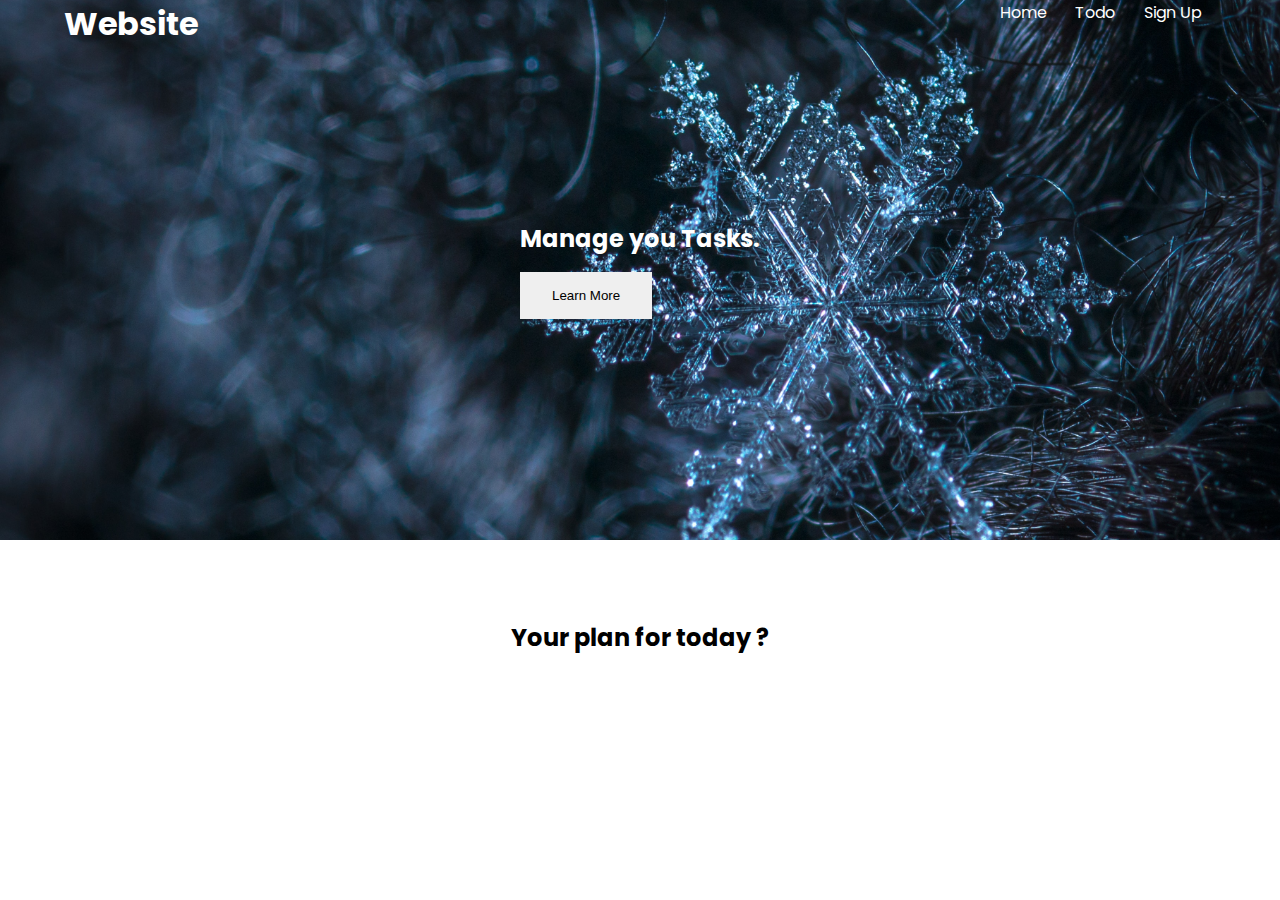
==== dom_learning/index.html @ e1eb3626 "day 3 of js learning" ====
<!DOCTYPE html>
<html lang="en">
<head>
    <meta charset="UTF-8">
    <meta http-equiv="X-UA-Compatible" content="IE=edge">
    <meta name="viewport" content="width=device-width, initial-scale=1.0">
    <link rel="stylesheet" href="./style.css">
    <title>To-Do</title>
</head>
<body>
    <header class="header">
        <nav class="nav container">
            <h1 class = "logo"> Website</h1>
            <ul class="nav-items">
                <li><a href="http://">Home</a></li>
                <li><a href="http://">Todo</a></li>
                <li><a href="http://">Sign Up</a></li>
            </ul>
        </nav>
        <div class="headline">
            <h2>Manage you Tasks.</h2>
            <button class="btn btn-headline">Learn More</button>
        </div>
    </header>
    <section class="todo-section">
        <h2>Your plan for today ?</h2>
    </section>
</body>
</html>
---- dom_learning/style.css ----
@import url('https://fonts.googleapis.com/css2?family=Poppins:wght@200;300;400;500&display=swap');

*{
    box-sizing: border-box;
    padding: 0;
    margin: 0;
}

body{
    font-family: 'Poppins', sans-serif;
}

a{
    text-decoration: none;
    color: white;
}

.header{
    position: relative;
    min-height: 60vh;
    background-image: url('./bg_image.jpg');
    background-position: center;
    background-repeat: no-repeat;
    background-size: cover;
    color: white;
}

.container{
    max-width: 1200px;
    margin: auto;
    width: 90%;
}

.nav{
    min-height: 8vh;
    display: flex;
    justify-content: space-between;
}

.nav-items{
    width: 20%;
    display: flex;
    list-style-type: none;
    justify-content: space-around;
}

.headline{
    position: absolute;
    top: 50%;
    left: 50%;
    transform: translate(-50%, -50%);
}

.btn{
    display: inline;
    outline: none;
    border: none;
    cursor: pointer;
}

.btn-headline{
    padding: 1rem 2rem;
    font-size: 1 rem;
    margin-top: 1rem;
    font-weight: 500;
}

.todo-section{
    margin-top: 5rem;
    text-align: center;
}
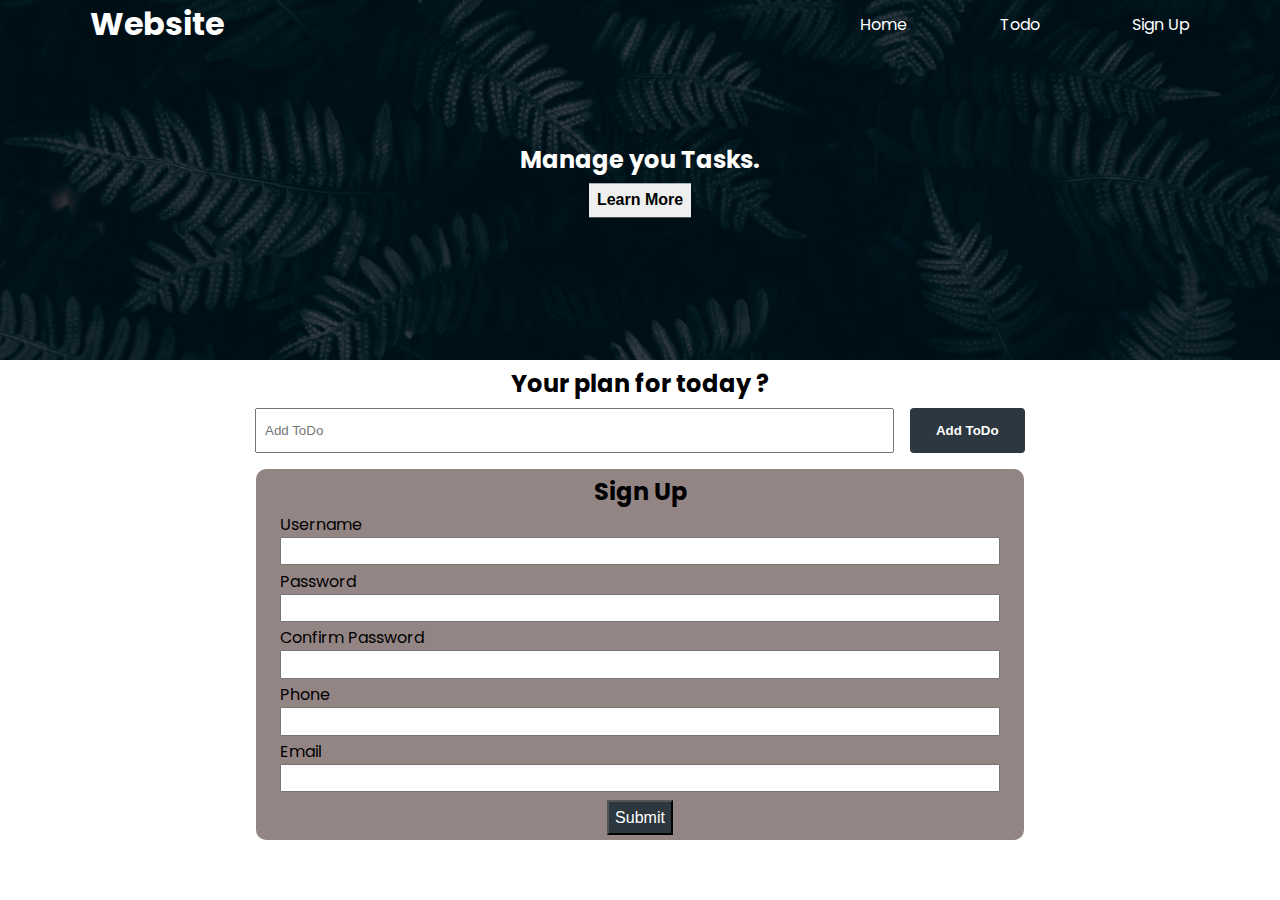
==== commit 5491db8f: "day 4 of js learning" ====
--- a/dom_learning/index.html
+++ b/dom_learning/index.html
@@ -5,6 +5,7 @@
     <meta http-equiv="X-UA-Compatible" content="IE=edge">
     <meta name="viewport" content="width=device-width, initial-scale=1.0">
     <link rel="stylesheet" href="./style.css">
+    <script src="./dom.js" defer></script>
     <title>To-Do</title>
 </head>
 <body>
@@ -22,8 +23,38 @@
             <button class="btn btn-headline">Learn More</button>
         </div>
     </header>
-    <section class="todo-section">
+    <section class="todo-section container">
         <h2>Your plan for today ?</h2>
+        <form class="form-todo" action="">
+            <input type="text" name="" id="" placeholder="Add ToDo">
+            <input type="submit" value="Add ToDo">
+        </form>
+    </section>
+    <section class="section-signup container">
+        <h2>Sign Up</h2>
+        <form action="" class="signup-form">
+            <div class="form-group">
+                <label for="username">Username</label>
+                <input type="text" name="username" id="username">
+            </div>
+            <div class="form-group">
+                <label for="password">Password</label>
+                <input type="text" name="password" id="password">
+            </div>
+            <div class="form-group">
+                <label for="confirmPassword">Confirm Password</label>
+                <input type="text" name="confirmPassword" id="confirmPassword">
+            </div>
+            <div class="form-group">
+                <label for="phone">Phone</label>
+                <input type="text" name="phone" id="phone">
+            </div>
+            <div class="form-group">
+                <label for="email">Email</label>
+                <input type="email" name="email" id="email">
+            </div>
+            <button type="submit" class="signup-btn">Submit</button>
+        </form>
     </section>
 </body>
 </html>--- a/dom_learning/style.css
+++ b/dom_learning/style.css
@@ -1,4 +1,4 @@
-@import url('https://fonts.googleapis.com/css2?family=Poppins:wght@200;300;400;500&display=swap');
+@import url('https://fonts.googleapis.com/css2?family=Poppins:wght@200;300;400;500;600;700&display=swap');
 
 *{
     box-sizing: border-box;
@@ -17,7 +17,7 @@
 
 .header{
     position: relative;
-    min-height: 60vh;
+    min-height: 40vh;
     background-image: url('./bg_image.jpg');
     background-position: center;
     background-repeat: no-repeat;
@@ -26,25 +26,27 @@
 }
 
 .container{
-    max-width: 1200px;
+    max-width: 1100px;
     margin: auto;
     width: 90%;
 }
 
 .nav{
-    min-height: 8vh;
+    min-height: 4vh;
     display: flex;
+    justify-content: space-between;
+    align-items: center;
+}
+
+.nav-items{
+    width: 30%;
+    display: flex;
+    list-style-type: none;
     justify-content: space-between;
 }
 
-.nav-items{
-    width: 20%;
-    display: flex;
-    list-style-type: none;
-    justify-content: space-around;
-}
-
 .headline{
+    text-align: center;
     position: absolute;
     top: 50%;
     left: 50%;
@@ -52,20 +54,88 @@
 }
 
 .btn{
-    display: inline;
+    display: inline-block;
     outline: none;
     border: none;
     cursor: pointer;
 }
 
 .btn-headline{
-    padding: 1rem 2rem;
-    font-size: 1 rem;
-    margin-top: 1rem;
-    font-weight: 500;
+    padding: 0.5rem 0.5rem;
+    font-size: 1rem;
+    margin-top: 0.4rem;
+    font-weight: 600;
 }
 
 .todo-section{
-    margin-top: 5rem;
+    margin-top: 0.4rem;
     text-align: center;
+}
+
+.form-todo{
+    width: 70%;
+    margin: auto;
+    margin-top: 0.4rem;
+    min-height: 5vh;
+    display: flex;
+    justify-content: space-between;
+}
+
+.form-todo input{
+    min-height: 100%;
+}
+
+.form-todo input[type="text"]{
+    width: 83%;
+    padding: 0.5rem;
+    font-weight: 400;
+}
+
+.form-todo input[type="submit"]{
+    width: 15%;
+    border: none;
+    border-radius: 4px;
+    background-color: rgb(44, 55, 63);
+    color: white;
+    font-weight: bold;
+}
+
+.section-signup{
+    width: 60%;
+    margin: 1rem auto;
+    text-align: center;
+    background: rgb(148, 133, 133);
+    border-radius: 10px;
+    padding: 0.3rem;
+}
+
+.signup-form{
+    max-width: 800px;
+    text-align: left;
+    width: 95%;
+    margin: auto;
+}
+
+.signup-form label{
+    display: block;
+}
+
+.signup-form input{
+    padding: 0.3rem;
+    display: block;
+    width: 100%;
+}
+
+.form-group{
+    margin-top: 0.2rem;
+}
+
+.signup-btn{
+    background: rgb(44, 55, 63);
+    color: white;
+    padding: 0.4rem 0.4rem;
+    font-size: 1rem;
+    display: block;
+    margin: auto;
+    margin-top: 0.5rem;
 }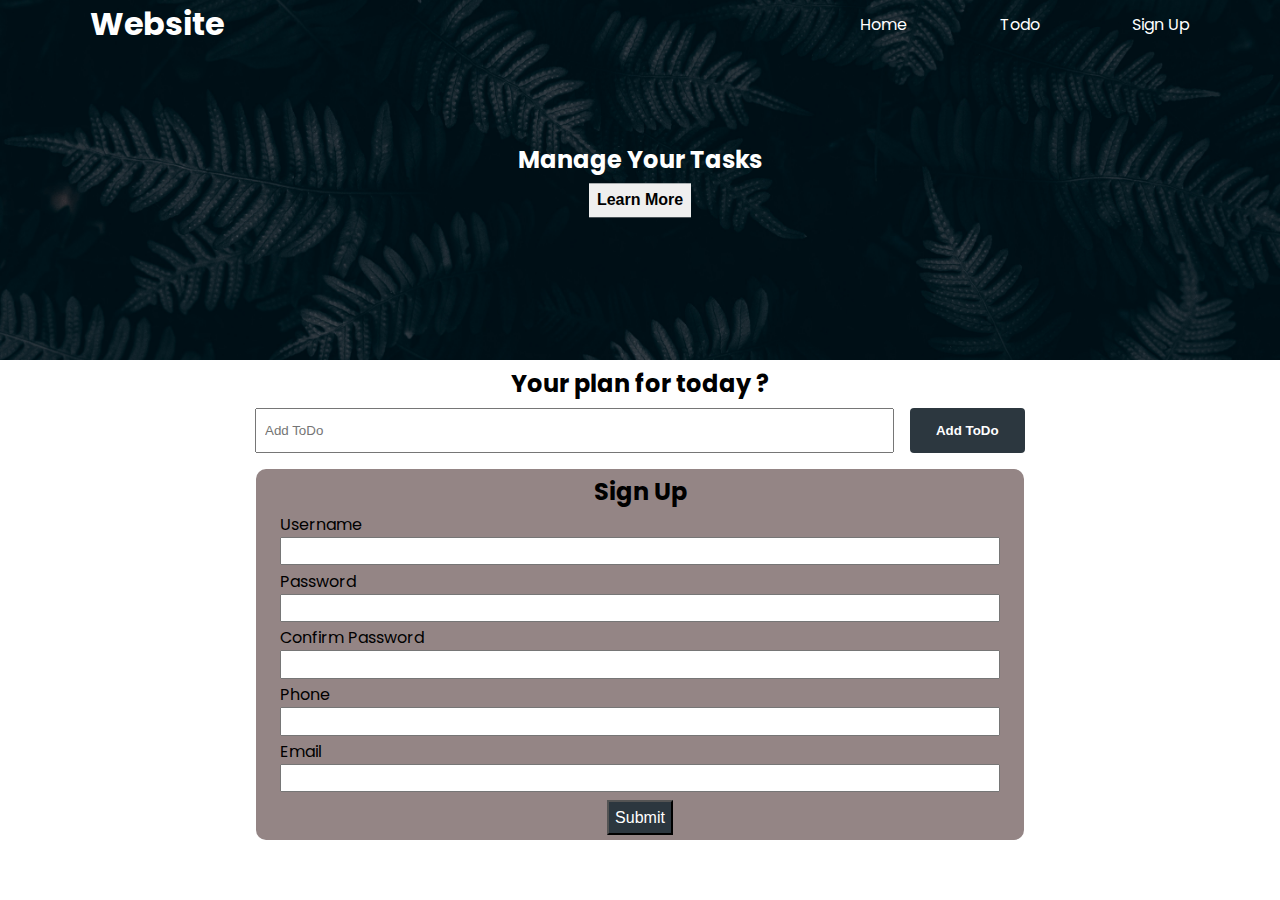
==== commit 980957c0: "day 5 of js learning" ====
--- a/dom_learning/index.html
+++ b/dom_learning/index.html
@@ -13,13 +13,13 @@
         <nav class="nav container">
             <h1 class = "logo"> Website</h1>
             <ul class="nav-items">
-                <li><a href="http://">Home</a></li>
-                <li><a href="http://">Todo</a></li>
-                <li><a href="http://">Sign Up</a></li>
+                <li class="nav-item"><a href="#home">Home</a></li>
+                <li class="nav-item"><a href="http://">Todo</a></li>
+                <li class="nav-item"><a href="http://">Sign Up</a></li>
             </ul>
         </nav>
         <div class="headline">
-            <h2>Manage you Tasks.</h2>
+            <h2 id="main-heading">Manage Your Tasks <span style="display: none;">Hello</span></h2>
             <button class="btn btn-headline">Learn More</button>
         </div>
     </header>
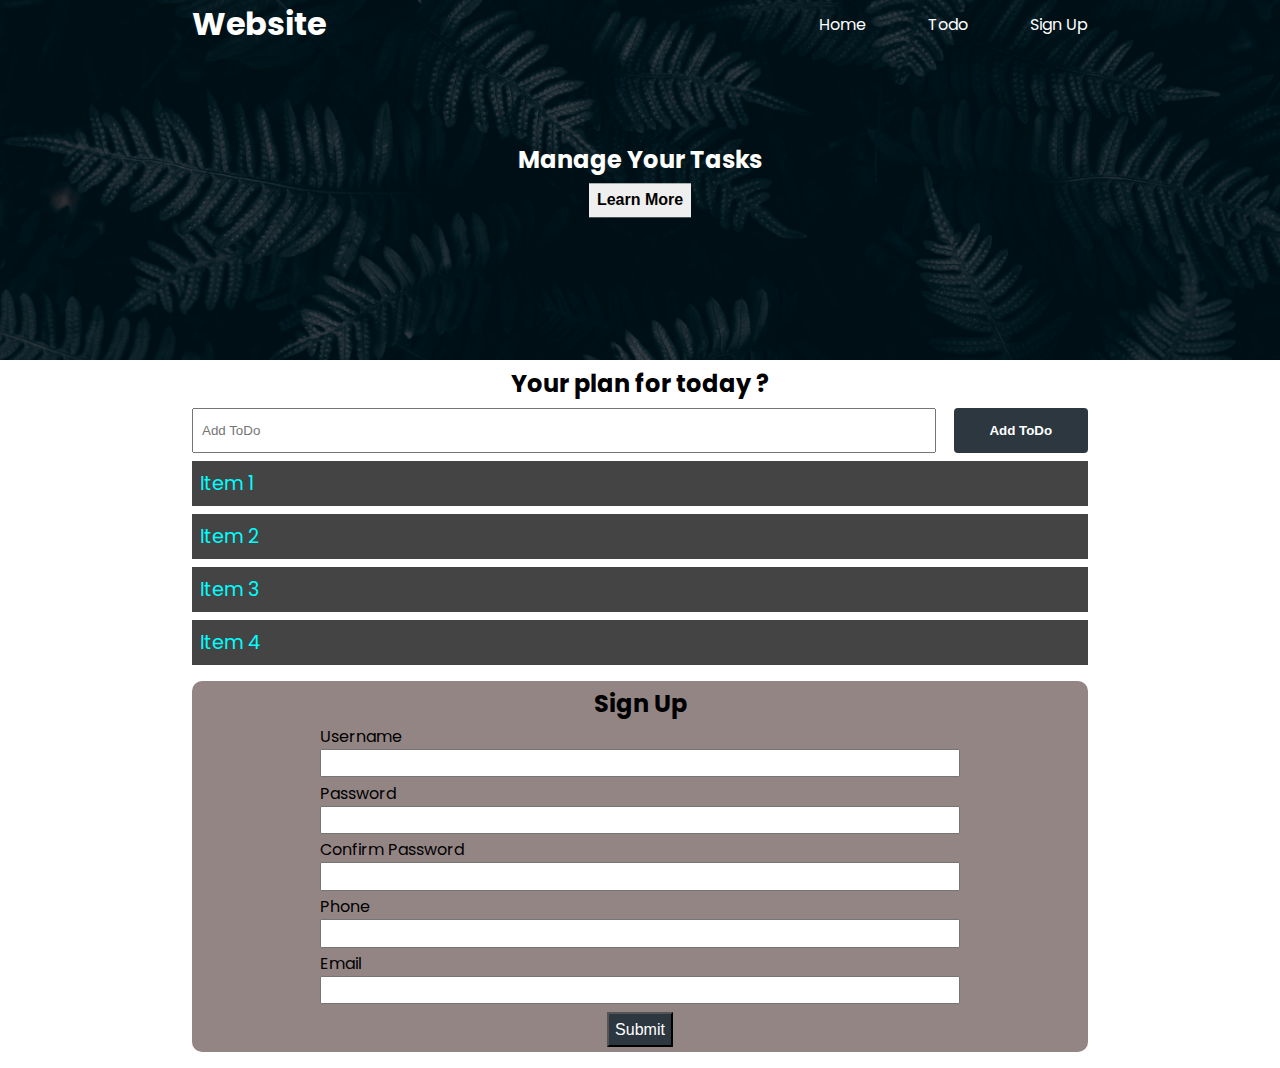
==== commit 74f46c7b: "Day 6 of JS learning" ====
--- a/dom_learning/index.html
+++ b/dom_learning/index.html
@@ -5,7 +5,9 @@
     <meta http-equiv="X-UA-Compatible" content="IE=edge">
     <meta name="viewport" content="width=device-width, initial-scale=1.0">
     <link rel="stylesheet" href="./style.css">
-    <script src="./dom.js" defer></script>
+    <!-- <script src="./dom.js" defer></script> -->
+    <!-- <script src="./dom_classes.js" defer></script> -->
+    <script src="./dom_events.js" defer></script>
     <title>To-Do</title>
 </head>
 <body>
@@ -29,6 +31,12 @@
             <input type="text" name="" id="" placeholder="Add ToDo">
             <input type="submit" value="Add ToDo">
         </form>
+        <ul class="todo-list">
+            <li>Item 1</li>
+            <li>Item 2</li>
+            <li>Item 3</li>
+            <li>Item 4</li>
+        </ul>
     </section>
     <section class="section-signup container">
         <h2>Sign Up</h2>
--- a/dom_learning/style.css
+++ b/dom_learning/style.css
@@ -28,7 +28,7 @@
 .container{
     max-width: 1100px;
     margin: auto;
-    width: 90%;
+    width: 70%;
 }
 
 .nav{
@@ -72,8 +72,12 @@
     text-align: center;
 }
 
+.bg-dark{
+    background: #000;
+    color: #eee;
+}
+
 .form-todo{
-    width: 70%;
     margin: auto;
     margin-top: 0.4rem;
     min-height: 5vh;
@@ -99,9 +103,18 @@
     color: white;
     font-weight: bold;
 }
-
+.todo-list{
+    text-align: left;
+    font-size: 1.2rem;
+    list-style-type: none;
+}
+.todo-list li{
+    padding: 0.5rem;
+    background: #444;
+    color: cyan;
+    margin-top: 0.5rem;
+}
 .section-signup{
-    width: 60%;
     margin: 1rem auto;
     text-align: center;
     background: rgb(148, 133, 133);
@@ -117,13 +130,16 @@
 }
 
 .signup-form label{
+    margin: auto;
     display: block;
+    width: 80%;
 }
 
 .signup-form input{
+    margin: auto;
     padding: 0.3rem;
     display: block;
-    width: 100%;
+    width: 80%;
 }
 
 .form-group{
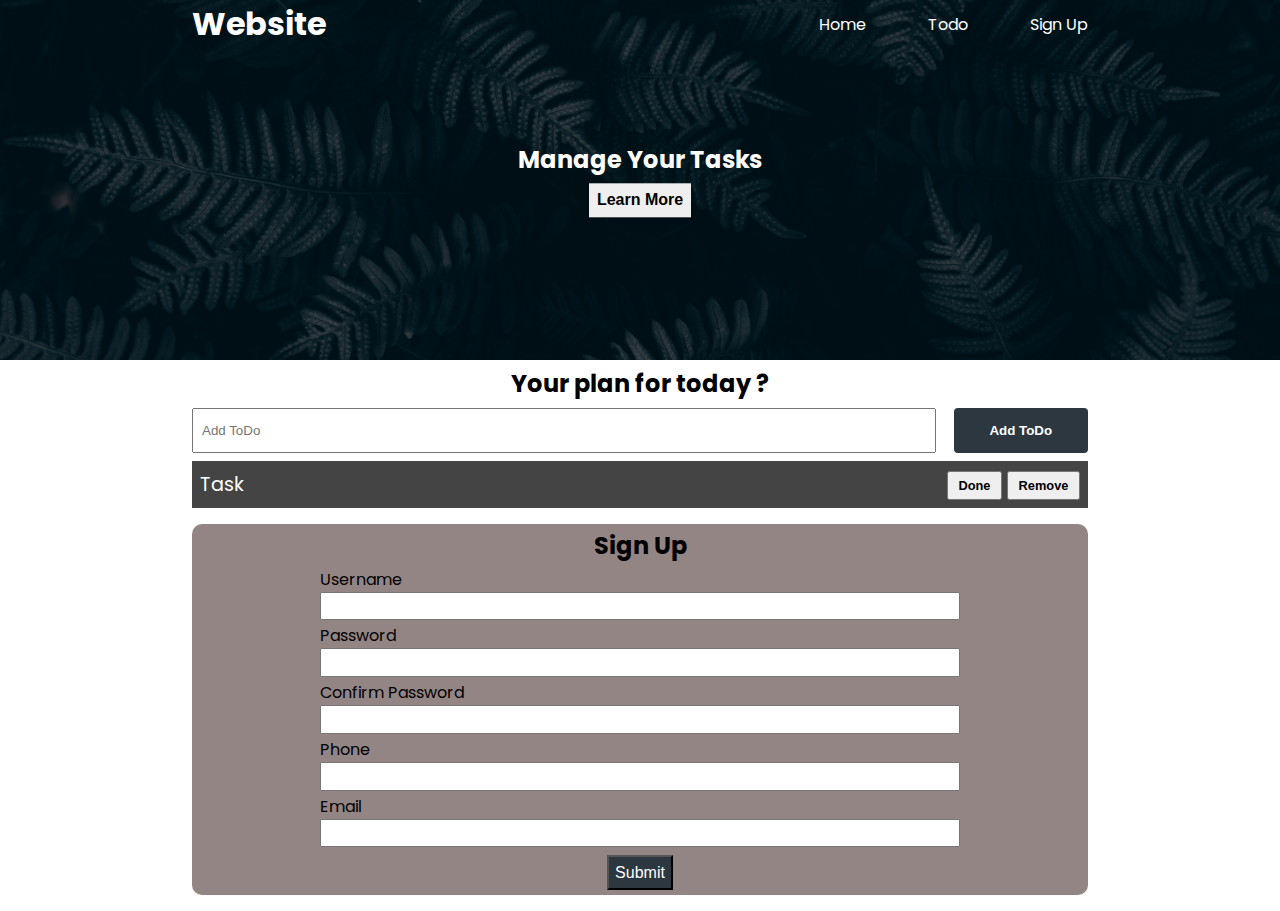
==== commit 828c7288: "Day 7 of JS learning with one complete minor project" ====
--- a/dom_learning/index.html
+++ b/dom_learning/index.html
@@ -7,7 +7,8 @@
     <link rel="stylesheet" href="./style.css">
     <!-- <script src="./dom.js" defer></script> -->
     <!-- <script src="./dom_classes.js" defer></script> -->
-    <script src="./dom_events.js" defer></script>
+    <!-- <script src="./dom_events.js" defer></script> -->
+    <script src="./todo_form.js" defer></script>
     <title>To-Do</title>
 </head>
 <body>
@@ -27,16 +28,22 @@
     </header>
     <section class="todo-section container">
         <h2>Your plan for today ?</h2>
+
         <form class="form-todo" action="">
             <input type="text" name="" id="" placeholder="Add ToDo">
             <input type="submit" value="Add ToDo">
         </form>
+
         <ul class="todo-list">
-            <li>Item 1</li>
-            <li>Item 2</li>
-            <li>Item 3</li>
-            <li>Item 4</li>
+            <li>
+                <span class="text">Task</span>
+                <div class="todo-buttons">
+                    <button class="todo-btn done">Done</button>
+                    <button class="todo-btn remove">Remove</button>
+                </div>
+            </li>
         </ul>
+        
     </section>
     <section class="section-signup container">
         <h2>Sign Up</h2>
--- a/dom_learning/style.css
+++ b/dom_learning/style.css
@@ -111,8 +111,18 @@
 .todo-list li{
     padding: 0.5rem;
     background: #444;
-    color: cyan;
+    color: white;
     margin-top: 0.5rem;
+    text-transform: capitalize;
+    display: flex;
+    justify-content: space-between;
+    align-items:  center;
+}
+.todo-btn{
+    padding: 0.3rem 0.6rem;
+    font-size: 0.8rem;
+    font-weight: bold;
+    cursor: pointer;
 }
 .section-signup{
     margin: 1rem auto;
